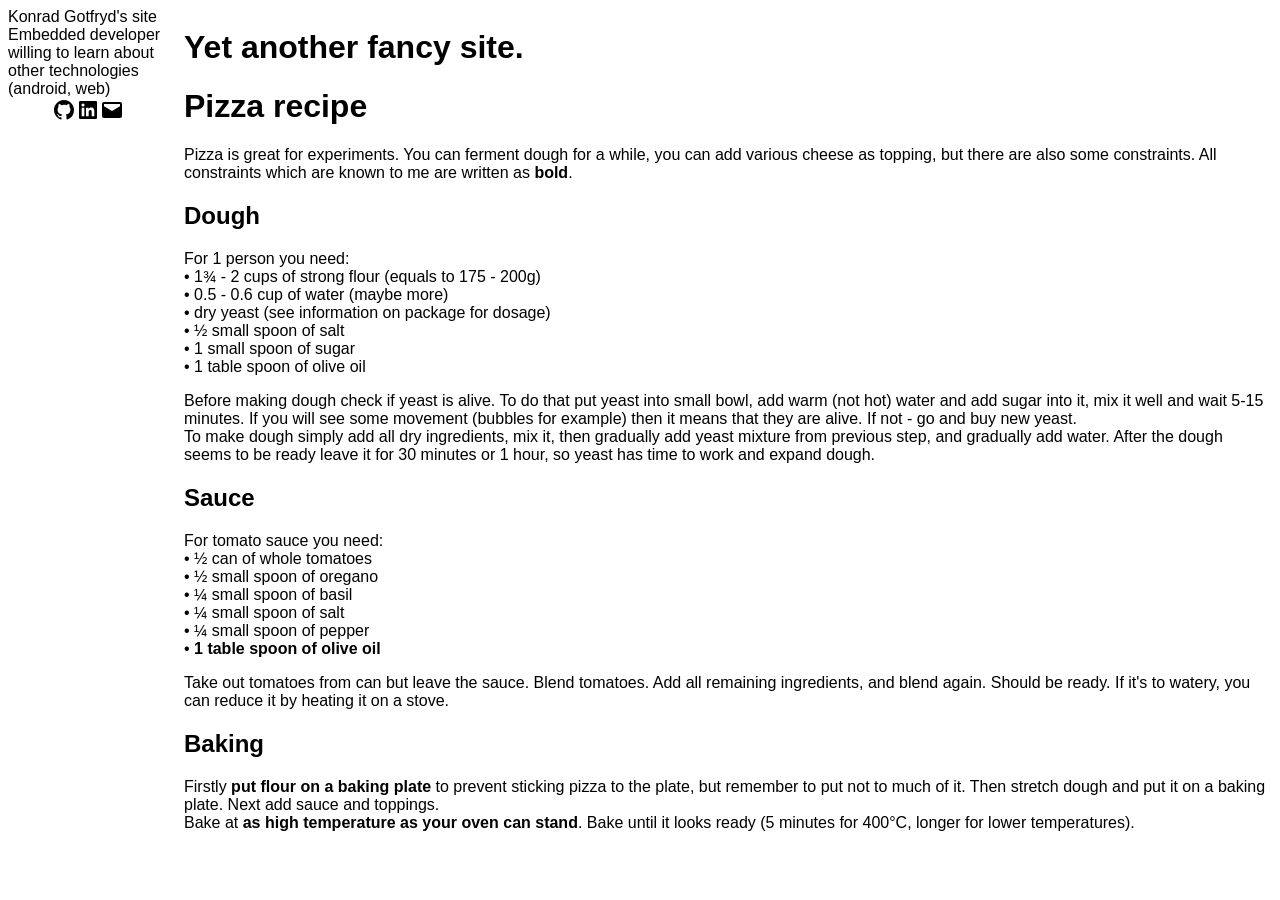
==== index.html @ 1139bce7 "Updates" ====
<!doctype html><html lang="en"><head><meta charset="utf-8"/><link rel="icon" href="/favicon.ico"/><meta name="viewport" content="width=device-width,initial-scale=1"/><meta name="theme-color" content="#000000"/><meta name="description" content="Web site created using create-react-app"/><link rel="apple-touch-icon" href="/logo192.png"/><link rel="manifest" href="/manifest.json"/><title>React App</title><script defer="defer" src="/static/js/main.68845a48.js"></script><link href="/static/css/main.9b88bbb3.css" rel="stylesheet"></head><body><noscript>You need to enable JavaScript to run this app.</noscript><div id="root"></div></body></html>
---- static/css/main.9b88bbb3.css ----
#header{float:center;font-family:Arial,Helvatica,sans-serif;text-align:center}input{background-color:#d3d3d3;border:none;height:2em;min-width:6em;width:100%}#container{display:table;height:100%;width:100%}#one,#svglinks{float:left;font-family:Arial,Helvatica,sans-serif;width:10em}#svglinks{text-align:center}#two{margin-left:11em}#three,#two{font-family:Arial,Helvatica,sans-serif}#three{word-wrap:break-word;width:80%}@media (max-width:800px){input{background-color:#d3d3d3;border:none;display:block;height:2em;margin:0 auto;min-width:6em;width:50%}#container{display:table;height:100%;width:100%}#one,#svglinks{float:center;height:auto;position:relative;text-align:center}#one,#svglinks,#two{font-family:Arial,Helvatica,sans-serif;overflow:hidden;width:100%}#two{float:left;margin-left:0}#three{word-wrap:break-word;font-family:Arial,Helvatica,sans-serif;width:100%}}input[type=submit]{cursor:pointer}
/*# sourceMappingURL=main.9b88bbb3.css.map*/
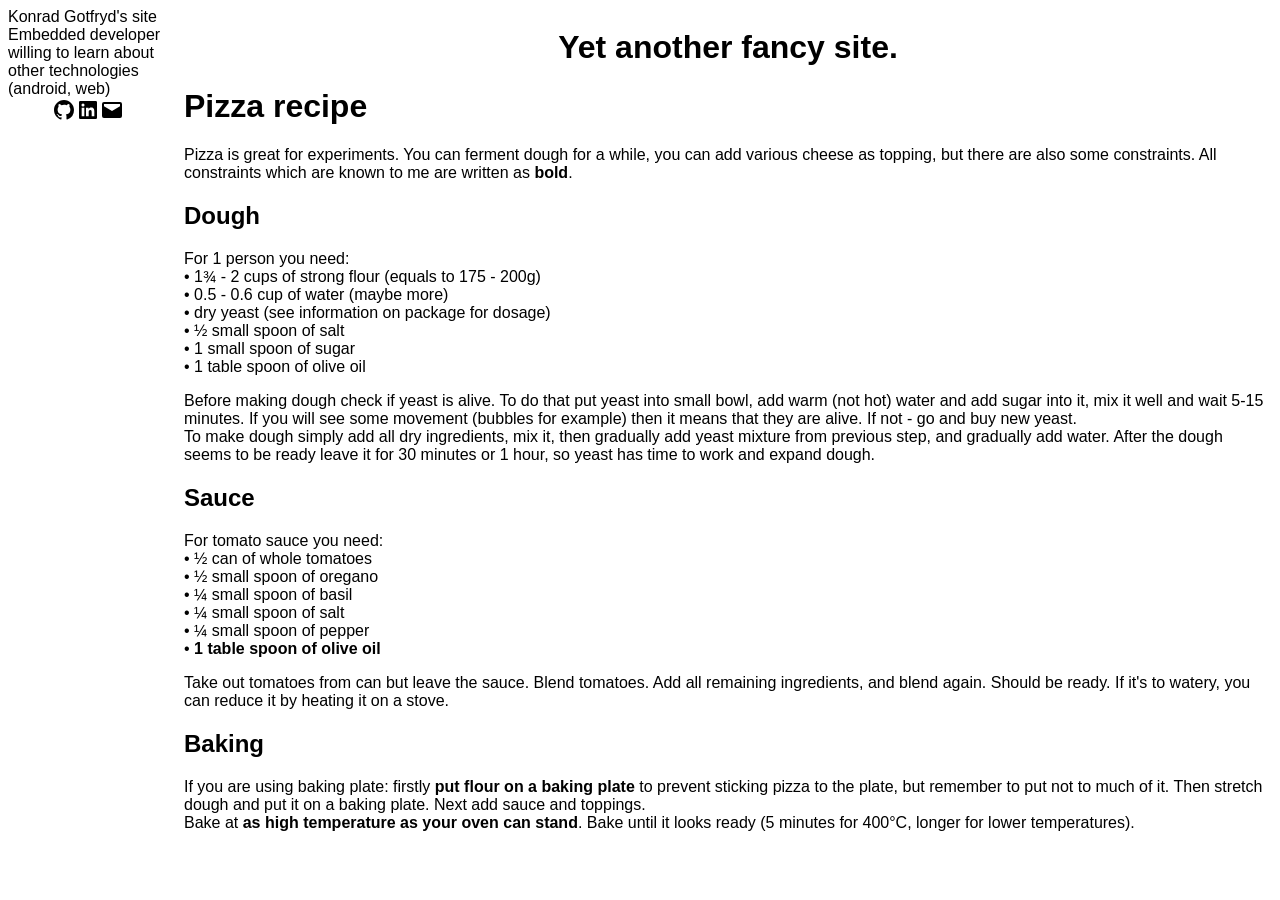
==== commit 041240e9: "Updates" ====
--- a/index.html
+++ b/index.html
@@ -1 +1 @@
-<!doctype html><html lang="en"><head><meta charset="utf-8"/><link rel="icon" href="/favicon.ico"/><meta name="viewport" content="width=device-width,initial-scale=1"/><meta name="theme-color" content="#000000"/><meta name="description" content="Web site created using create-react-app"/><link rel="apple-touch-icon" href="/logo192.png"/><link rel="manifest" href="/manifest.json"/><title>React App</title><script defer="defer" src="/static/js/main.68845a48.js"></script><link href="/static/css/main.9b88bbb3.css" rel="stylesheet"></head><body><noscript>You need to enable JavaScript to run this app.</noscript><div id="root"></div></body></html>+<!doctype html><html lang="en"><head><meta charset="utf-8"/><link rel="icon" href="/favicon.ico"/><meta name="viewport" content="width=device-width,initial-scale=1"/><meta name="theme-color" content="#000000"/><meta name="description" content="Web site created using create-react-app"/><link rel="apple-touch-icon" href="/logo192.png"/><link rel="manifest" href="/manifest.json"/><title>React App</title><script defer="defer" src="/static/js/main.7a6bac0c.js"></script><link href="/static/css/main.9b88bbb3.css" rel="stylesheet"></head><body><noscript>You need to enable JavaScript to run this app.</noscript><div id="root"></div></body></html>
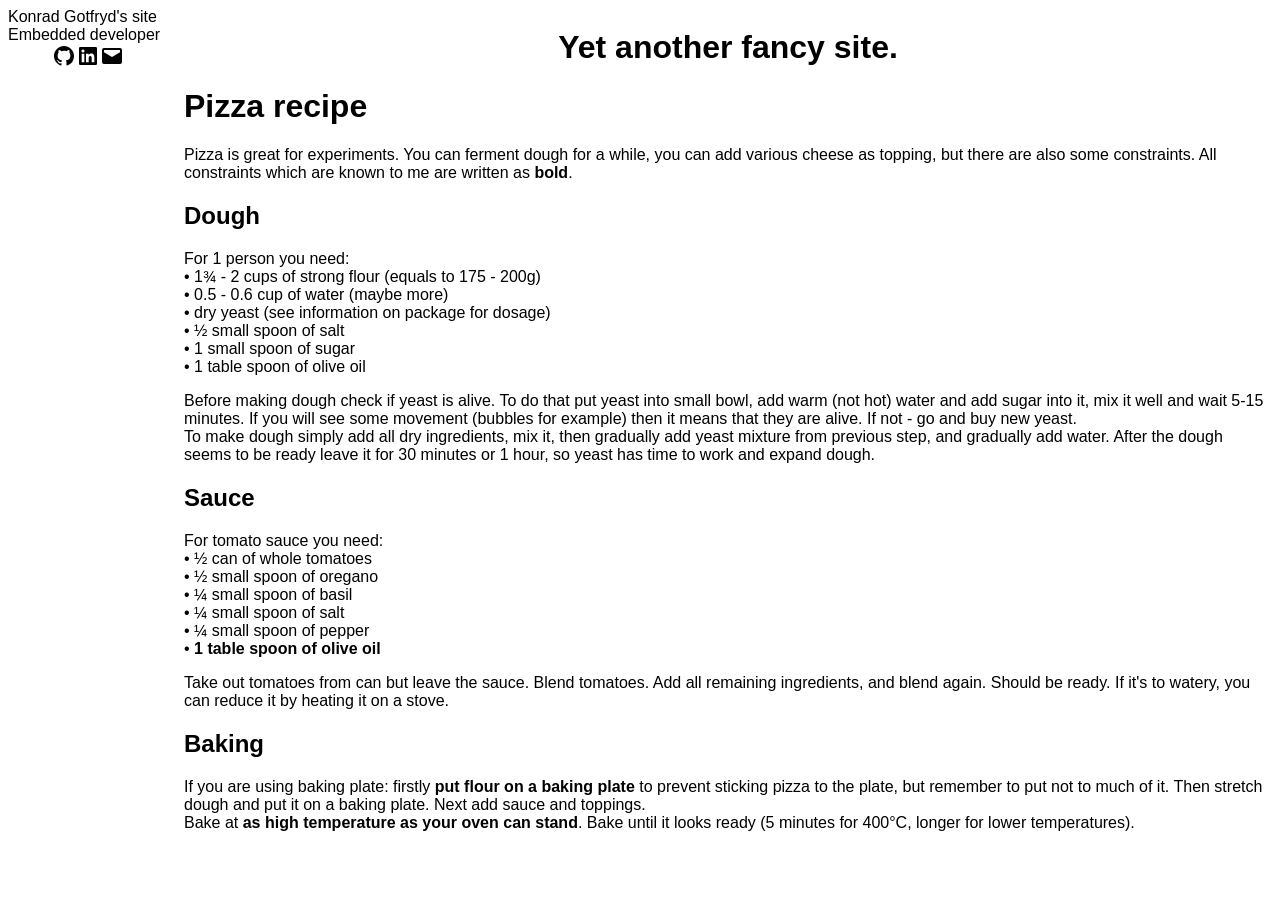
==== commit 66e9777e: "Updates" ====
--- a/index.html
+++ b/index.html
@@ -1 +1 @@
-<!doctype html><html lang="en"><head><meta charset="utf-8"/><link rel="icon" href="/favicon.ico"/><meta name="viewport" content="width=device-width,initial-scale=1"/><meta name="theme-color" content="#000000"/><meta name="description" content="Web site created using create-react-app"/><link rel="apple-touch-icon" href="/logo192.png"/><link rel="manifest" href="/manifest.json"/><title>React App</title><script defer="defer" src="/static/js/main.7a6bac0c.js"></script><link href="/static/css/main.9b88bbb3.css" rel="stylesheet"></head><body><noscript>You need to enable JavaScript to run this app.</noscript><div id="root"></div></body></html>+<!doctype html><html lang="en"><head><meta charset="utf-8"/><link rel="icon" href="/favicon.ico"/><meta name="viewport" content="width=device-width,initial-scale=1"/><meta name="theme-color" content="#000000"/><meta name="description" content="Web site created using create-react-app"/><link rel="apple-touch-icon" href="/logo192.png"/><link rel="manifest" href="/manifest.json"/><title>React App</title><script defer="defer" src="/static/js/main.b8ad4081.js"></script><link href="/static/css/main.9b88bbb3.css" rel="stylesheet"></head><body><noscript>You need to enable JavaScript to run this app.</noscript><div id="root"></div></body></html>
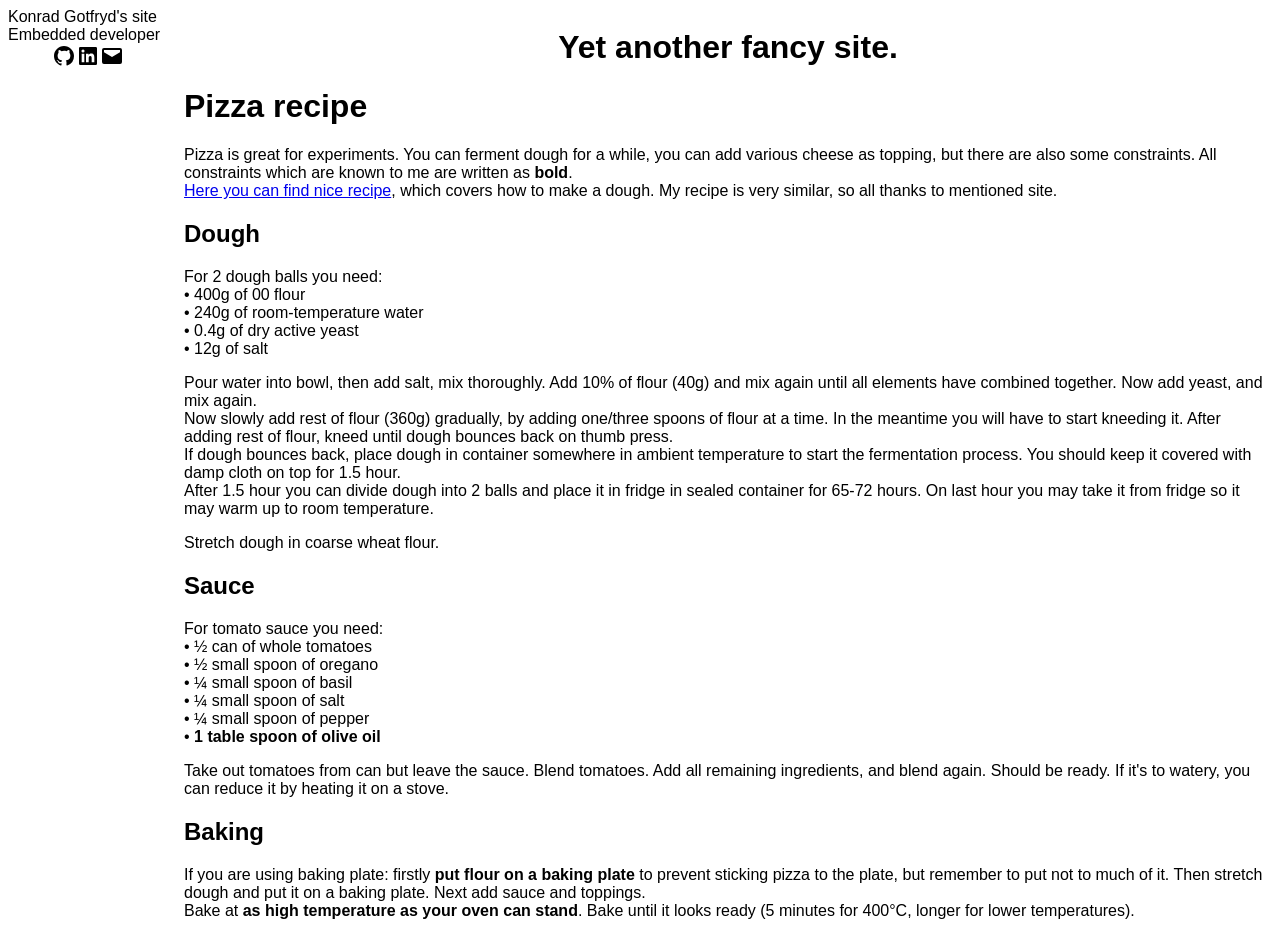
==== commit 88a9c2fa: "Updates" ====
--- a/index.html
+++ b/index.html
@@ -1 +1 @@
-<!doctype html><html lang="en"><head><meta charset="utf-8"/><link rel="icon" href="/favicon.ico"/><meta name="viewport" content="width=device-width,initial-scale=1"/><meta name="theme-color" content="#000000"/><meta name="description" content="Web site created using create-react-app"/><link rel="apple-touch-icon" href="/logo192.png"/><link rel="manifest" href="/manifest.json"/><title>React App</title><script defer="defer" src="/static/js/main.b8ad4081.js"></script><link href="/static/css/main.9b88bbb3.css" rel="stylesheet"></head><body><noscript>You need to enable JavaScript to run this app.</noscript><div id="root"></div></body></html>+<!doctype html><html lang="en"><head><meta charset="utf-8"/><link rel="icon" href="/favicon.ico"/><meta name="viewport" content="width=device-width,initial-scale=1"/><meta name="theme-color" content="#000000"/><meta name="description" content="Web site created using create-react-app"/><link rel="apple-touch-icon" href="/logo192.png"/><link rel="manifest" href="/manifest.json"/><title>React App</title><script defer="defer" src="/static/js/main.2e5dae1f.js"></script><link href="/static/css/main.9b88bbb3.css" rel="stylesheet"></head><body><noscript>You need to enable JavaScript to run this app.</noscript><div id="root"></div></body></html>
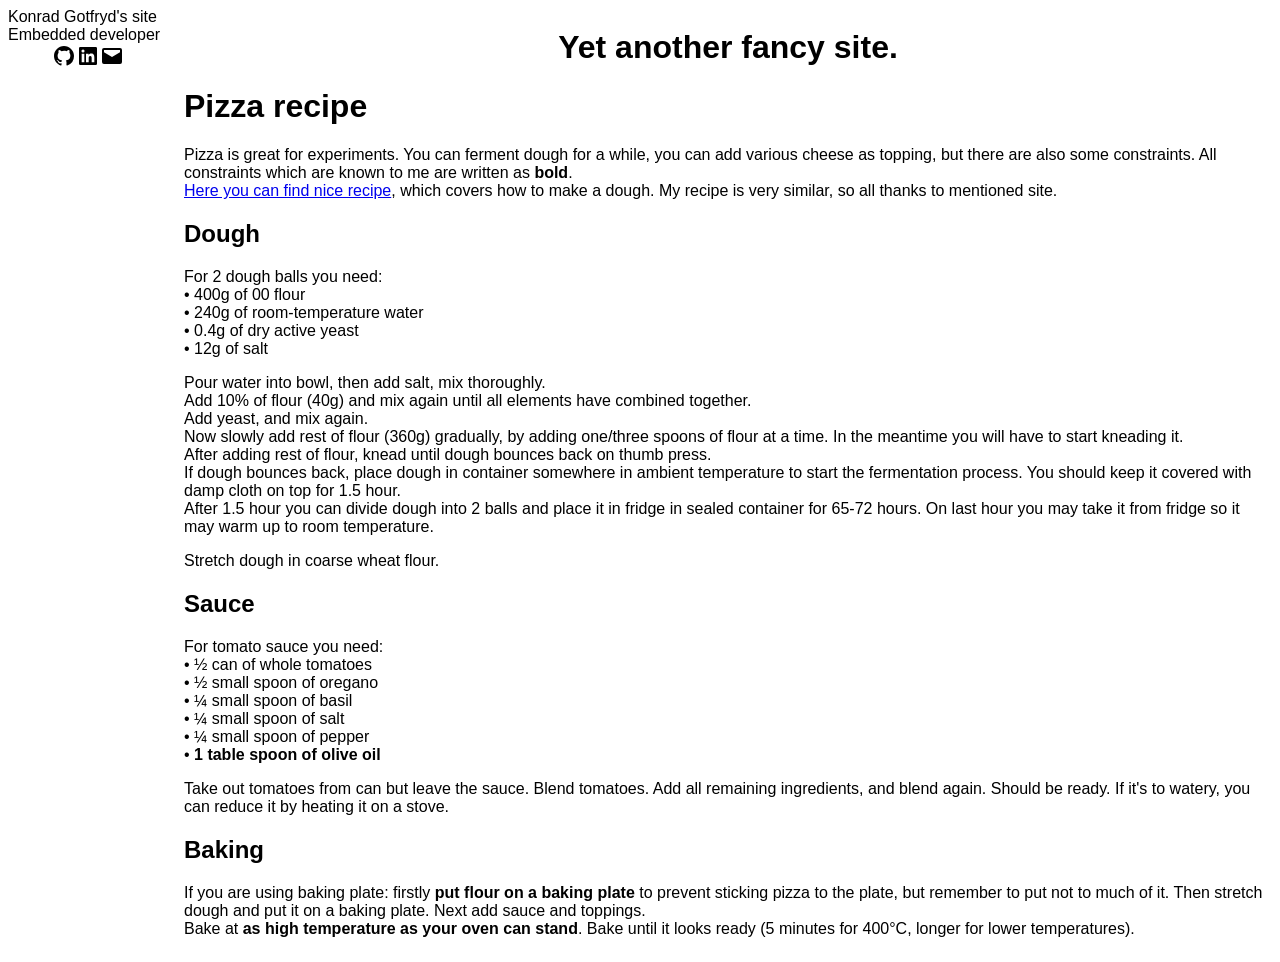
==== commit a9333adc: "Updates" ====
--- a/index.html
+++ b/index.html
@@ -1 +1 @@
-<!doctype html><html lang="en"><head><meta charset="utf-8"/><link rel="icon" href="/favicon.ico"/><meta name="viewport" content="width=device-width,initial-scale=1"/><meta name="theme-color" content="#000000"/><meta name="description" content="Web site created using create-react-app"/><link rel="apple-touch-icon" href="/logo192.png"/><link rel="manifest" href="/manifest.json"/><title>React App</title><script defer="defer" src="/static/js/main.2e5dae1f.js"></script><link href="/static/css/main.9b88bbb3.css" rel="stylesheet"></head><body><noscript>You need to enable JavaScript to run this app.</noscript><div id="root"></div></body></html>+<!doctype html><html lang="en"><head><meta charset="utf-8"/><link rel="icon" href="/favicon.ico"/><meta name="viewport" content="width=device-width,initial-scale=1"/><meta name="theme-color" content="#000000"/><meta name="description" content="Web site created using create-react-app"/><link rel="apple-touch-icon" href="/logo192.png"/><link rel="manifest" href="/manifest.json"/><title>React App</title><script defer="defer" src="/static/js/main.d40f2e1d.js"></script><link href="/static/css/main.9b88bbb3.css" rel="stylesheet"></head><body><noscript>You need to enable JavaScript to run this app.</noscript><div id="root"></div></body></html>
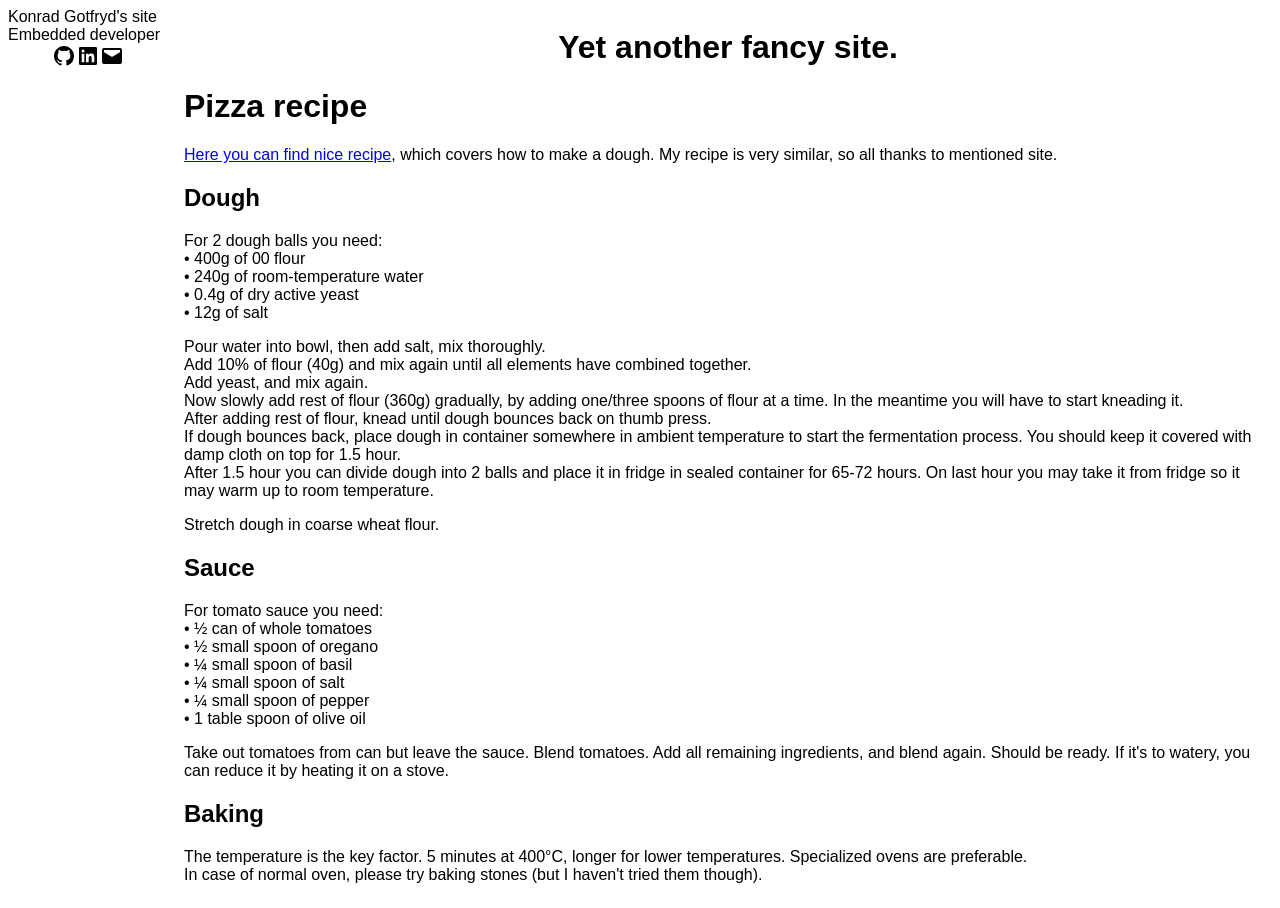
==== commit 1ec0e514: "Updates" ====
--- a/index.html
+++ b/index.html
@@ -1 +1 @@
-<!doctype html><html lang="en"><head><meta charset="utf-8"/><link rel="icon" href="/favicon.ico"/><meta name="viewport" content="width=device-width,initial-scale=1"/><meta name="theme-color" content="#000000"/><meta name="description" content="Web site created using create-react-app"/><link rel="apple-touch-icon" href="/logo192.png"/><link rel="manifest" href="/manifest.json"/><title>React App</title><script defer="defer" src="/static/js/main.d40f2e1d.js"></script><link href="/static/css/main.9b88bbb3.css" rel="stylesheet"></head><body><noscript>You need to enable JavaScript to run this app.</noscript><div id="root"></div></body></html>+<!doctype html><html lang="en"><head><meta charset="utf-8"/><link rel="icon" href="/favicon.ico"/><meta name="viewport" content="width=device-width,initial-scale=1"/><meta name="theme-color" content="#000000"/><meta name="description" content="Web site created using create-react-app"/><link rel="apple-touch-icon" href="/logo192.png"/><link rel="manifest" href="/manifest.json"/><title>React App</title><script defer="defer" src="/static/js/main.432277fd.js"></script><link href="/static/css/main.9b88bbb3.css" rel="stylesheet"></head><body><noscript>You need to enable JavaScript to run this app.</noscript><div id="root"></div></body></html>
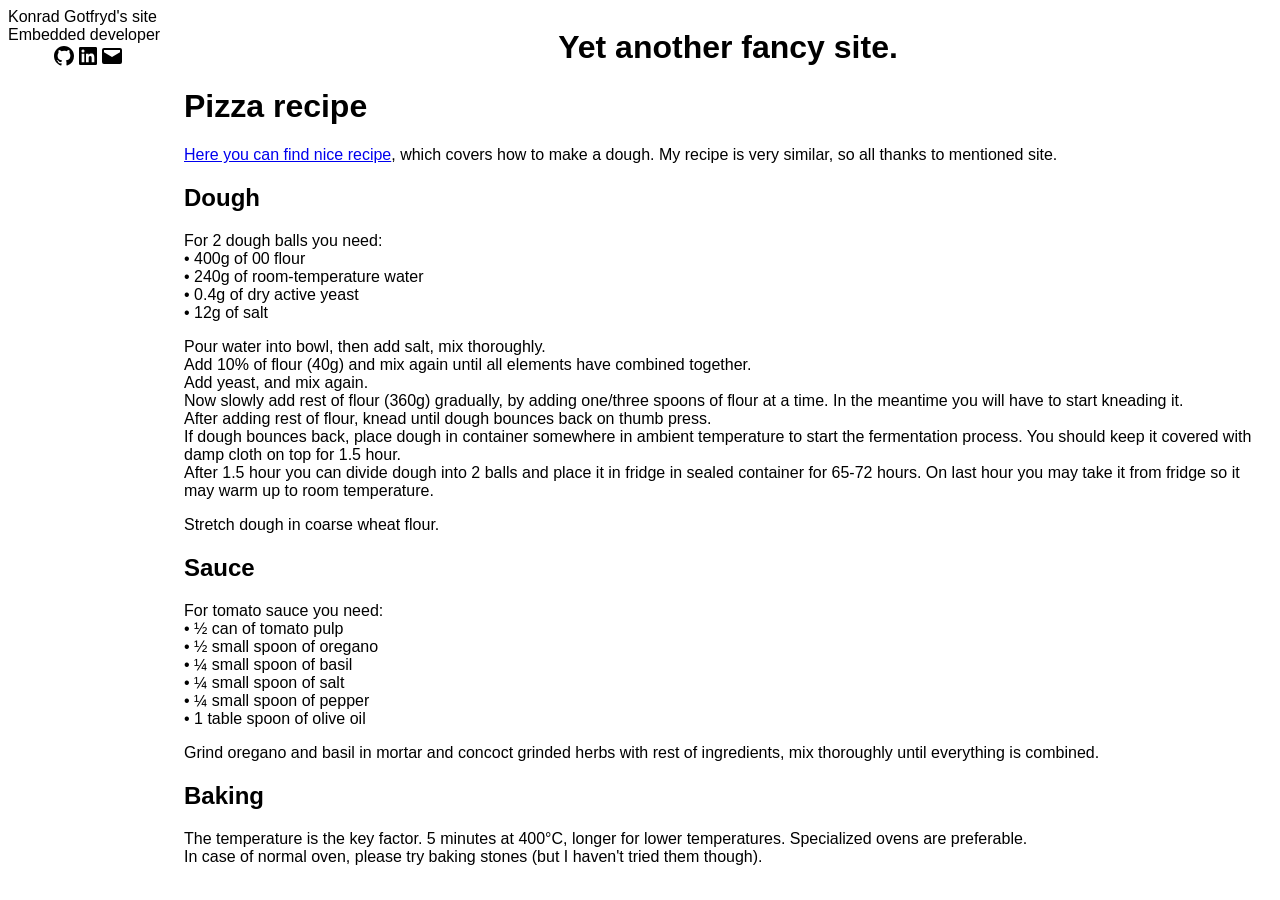
==== commit 41244ead: "Updates" ====
--- a/index.html
+++ b/index.html
@@ -1 +1 @@
-<!doctype html><html lang="en"><head><meta charset="utf-8"/><link rel="icon" href="/favicon.ico"/><meta name="viewport" content="width=device-width,initial-scale=1"/><meta name="theme-color" content="#000000"/><meta name="description" content="Web site created using create-react-app"/><link rel="apple-touch-icon" href="/logo192.png"/><link rel="manifest" href="/manifest.json"/><title>React App</title><script defer="defer" src="/static/js/main.432277fd.js"></script><link href="/static/css/main.9b88bbb3.css" rel="stylesheet"></head><body><noscript>You need to enable JavaScript to run this app.</noscript><div id="root"></div></body></html>+<!doctype html><html lang="en"><head><meta charset="utf-8"/><link rel="icon" href="/favicon.ico"/><meta name="viewport" content="width=device-width,initial-scale=1"/><meta name="theme-color" content="#000000"/><meta name="description" content="Web site created using create-react-app"/><link rel="apple-touch-icon" href="/logo192.png"/><link rel="manifest" href="/manifest.json"/><title>React App</title><script defer="defer" src="/static/js/main.e9066e7c.js"></script><link href="/static/css/main.9b88bbb3.css" rel="stylesheet"></head><body><noscript>You need to enable JavaScript to run this app.</noscript><div id="root"></div></body></html>
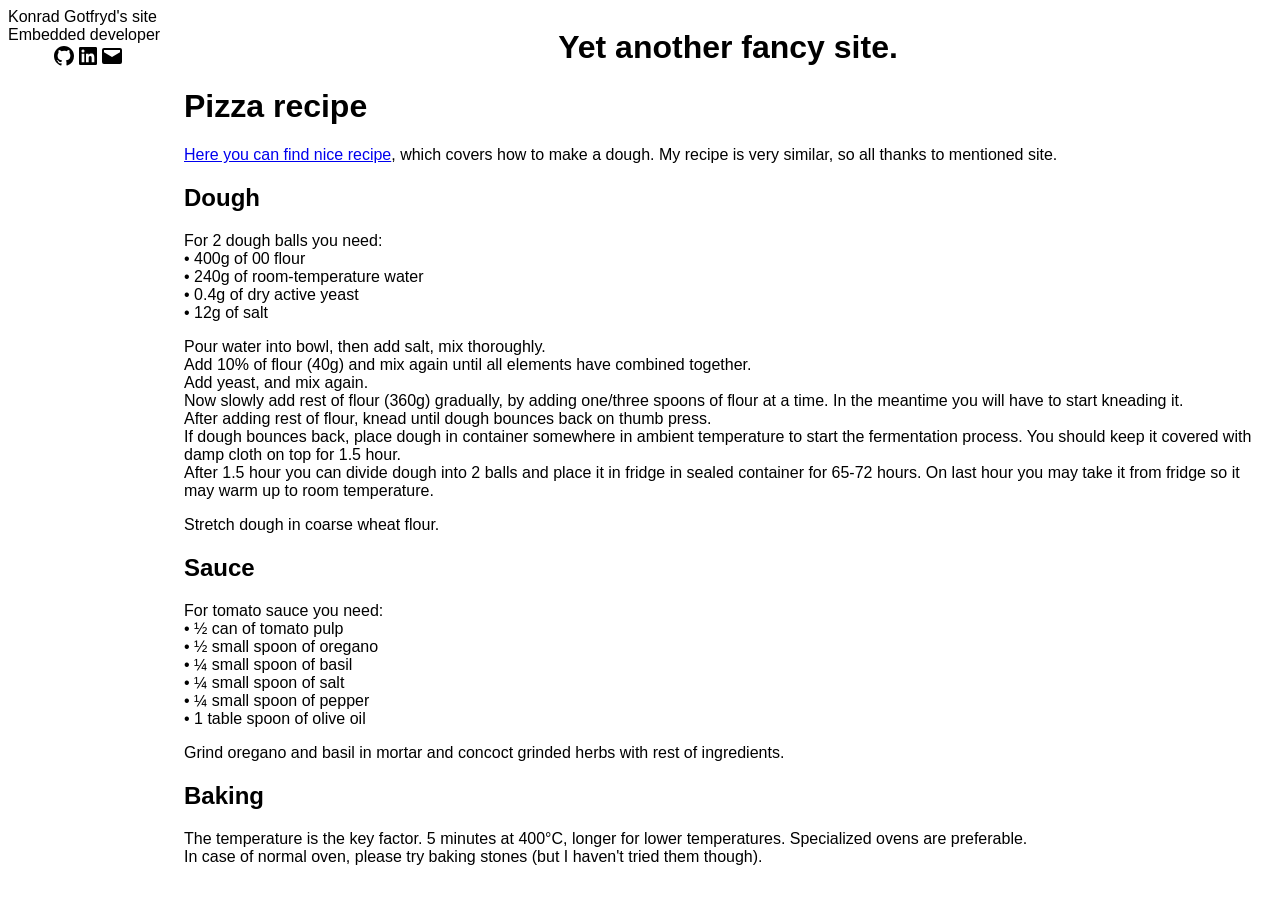
==== commit 03829c7f: "Updates" ====
--- a/index.html
+++ b/index.html
@@ -1 +1 @@
-<!doctype html><html lang="en"><head><meta charset="utf-8"/><link rel="icon" href="/favicon.ico"/><meta name="viewport" content="width=device-width,initial-scale=1"/><meta name="theme-color" content="#000000"/><meta name="description" content="Web site created using create-react-app"/><link rel="apple-touch-icon" href="/logo192.png"/><link rel="manifest" href="/manifest.json"/><title>React App</title><script defer="defer" src="/static/js/main.e9066e7c.js"></script><link href="/static/css/main.9b88bbb3.css" rel="stylesheet"></head><body><noscript>You need to enable JavaScript to run this app.</noscript><div id="root"></div></body></html>+<!doctype html><html lang="en"><head><meta charset="utf-8"/><link rel="icon" href="/favicon.ico"/><meta name="viewport" content="width=device-width,initial-scale=1"/><meta name="theme-color" content="#000000"/><meta name="description" content="Web site created using create-react-app"/><link rel="apple-touch-icon" href="/logo192.png"/><link rel="manifest" href="/manifest.json"/><title>React App</title><script defer="defer" src="/static/js/main.eded1bfb.js"></script><link href="/static/css/main.9b88bbb3.css" rel="stylesheet"></head><body><noscript>You need to enable JavaScript to run this app.</noscript><div id="root"></div></body></html>
